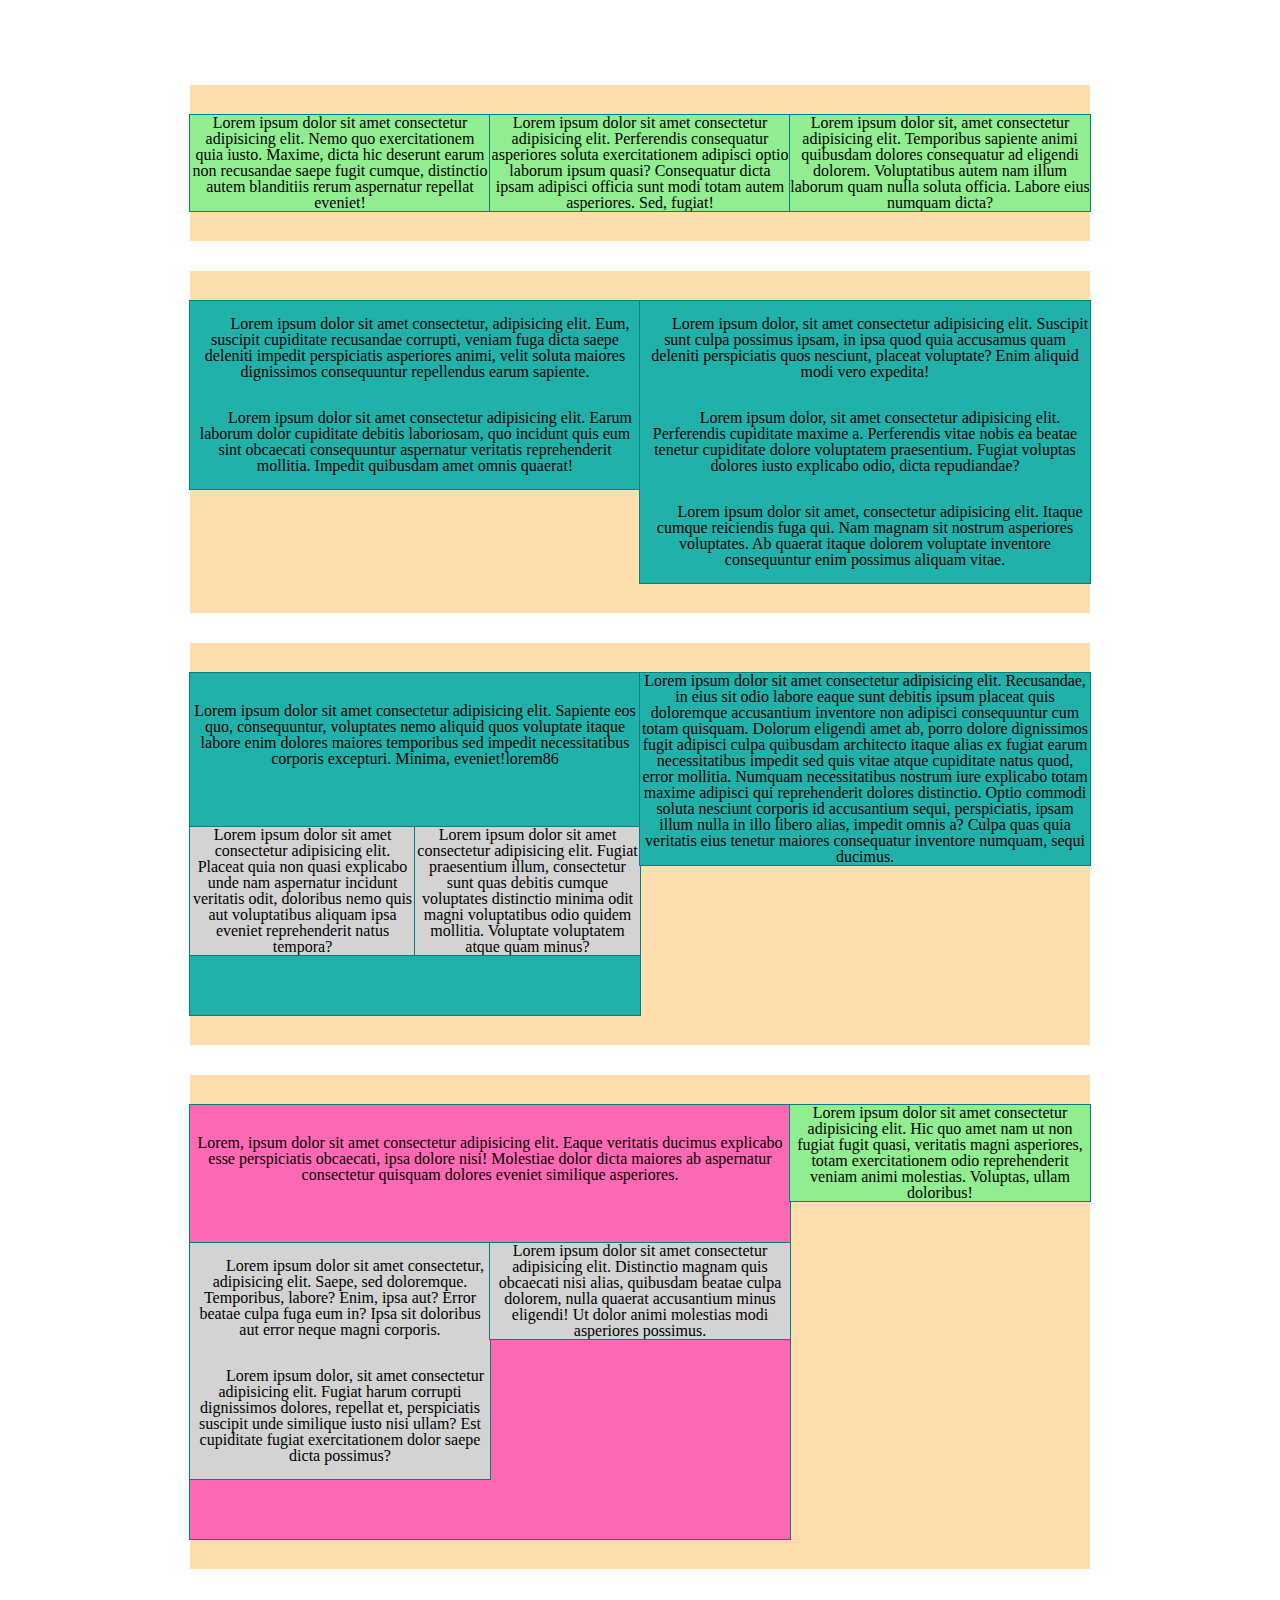
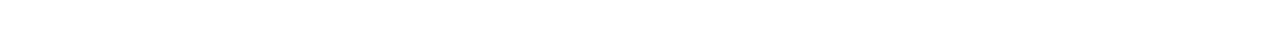
==== after.html @ f096dd6b "first commit" ====
<!DOCTYPE html>
<html lang="zxx">
<head>
    <meta charset="UTF-8">
    <title>After</title>
    <link rel="stylesheet" href="css/main.css">
</head>
<body class="flo">
<div class="wrapper">
 
    <div class="block_1 clearfix">
        <div class="first">Lorem ipsum dolor sit amet consectetur adipisicing elit. Nemo quo exercitationem quia iusto. Maxime, dicta hic deserunt earum non recusandae saepe fugit cumque, distinctio autem blanditiis rerum aspernatur repellat eveniet!</div>
        <div class="first">Lorem ipsum dolor sit amet consectetur adipisicing elit. Perferendis consequatur asperiores soluta exercitationem adipisci optio laborum ipsum quasi? Consequatur dicta ipsam adipisci officia sunt modi totam autem asperiores. Sed, fugiat!</div>
        <div class="first">Lorem ipsum dolor sit, amet consectetur adipisicing elit. Temporibus sapiente animi quibusdam dolores consequatur ad eligendi dolorem. Voluptatibus autem nam illum laborum quam nulla soluta officia. Labore eius numquam dicta?</div>
    </div>

    <div class="block_1 clearfix">
        <div class="second">
            <p>Lorem ipsum dolor sit amet consectetur, adipisicing elit. Eum, suscipit cupiditate recusandae corrupti, veniam fuga dicta saepe deleniti impedit perspiciatis asperiores animi, velit soluta maiores dignissimos consequuntur repellendus earum sapiente.</p>
            <p>Lorem ipsum dolor sit amet consectetur adipisicing elit. Earum laborum dolor cupiditate debitis laboriosam, quo incidunt quis eum sint obcaecati consequuntur aspernatur veritatis reprehenderit mollitia. Impedit quibusdam amet omnis quaerat!</p>
        </div>
        <div class="second">
            <p>Lorem ipsum dolor, sit amet consectetur adipisicing elit. Suscipit sunt culpa possimus ipsam, in ipsa quod quia accusamus quam deleniti perspiciatis quos nesciunt, placeat voluptate? Enim aliquid modi vero expedita!</p>
            <p>Lorem ipsum dolor, sit amet consectetur adipisicing elit. Perferendis cupiditate maxime a. Perferendis vitae nobis ea beatae tenetur cupiditate dolore voluptatem praesentium. Fugiat voluptas dolores iusto explicabo odio, dicta repudiandae?</p>
            <p>Lorem ipsum dolor sit amet, consectetur adipisicing elit. Itaque cumque reiciendis fuga qui. Nam magnam sit nostrum asperiores voluptates. Ab quaerat itaque dolorem voluptate inventore consequuntur enim possimus aliquam vitae.</p>
        </div>
    </div>

    <div class="block_1 clearfix">
        <div class="second clearfix">
            <div>Lorem ipsum dolor sit amet consectetur adipisicing elit. Sapiente eos quo, consequuntur, voluptates nemo aliquid quos voluptate itaque labore enim dolores maiores temporibus sed impedit necessitatibus corporis excepturi. Minima, eveniet!lorem86
            </div>
            <div class="clearfix">
                <div class="third">Lorem ipsum dolor sit amet consectetur adipisicing elit. Placeat quia non quasi explicabo unde nam aspernatur incidunt veritatis odit, doloribus nemo quis aut voluptatibus aliquam ipsa eveniet reprehenderit natus tempora?</div>
                <div class="third">Lorem ipsum dolor sit amet consectetur adipisicing elit. Fugiat praesentium illum, consectetur sunt quas debitis cumque voluptates distinctio minima odit magni voluptatibus odio quidem mollitia. Voluptate voluptatem atque quam minus?</div>
            </div>
        </div>
        <div class="second">Lorem ipsum dolor sit amet consectetur adipisicing elit. Recusandae, in eius sit odio labore eaque sunt debitis ipsum placeat quis doloremque accusantium inventore non adipisci consequuntur cum totam quisquam. Dolorum eligendi amet ab, porro dolore dignissimos fugit adipisci culpa quibusdam architecto itaque alias ex fugiat earum necessitatibus impedit sed quis vitae atque cupiditate natus quod, error mollitia. Numquam necessitatibus nostrum iure explicabo totam maxime adipisci qui reprehenderit dolores distinctio. Optio commodi soluta nesciunt corporis id accusantium sequi, perspiciatis, ipsam illum nulla in illo libero alias, impedit omnis a? Culpa quas quia veritatis eius tenetur maiores consequatur inventore numquam, sequi ducimus.</div>
    </div>

    <div class="block_1 clearfix">
        <div class="four_l clearfix">
            <div>Lorem, ipsum dolor sit amet consectetur adipisicing elit. Eaque veritatis ducimus explicabo esse perspiciatis obcaecati, ipsa dolore nisi! Molestiae dolor dicta maiores ab aspernatur consectetur quisquam dolores eveniet similique asperiores.</div>
            <div class="clearfix">
                <div class="third">
                    <p>Lorem ipsum dolor sit amet consectetur, adipisicing elit. Saepe, sed doloremque. Temporibus, labore? Enim, ipsa aut? Error beatae culpa fuga eum in? Ipsa sit doloribus aut error neque magni corporis.</p>
                    <p>Lorem ipsum dolor, sit amet consectetur adipisicing elit. Fugiat harum corrupti dignissimos dolores, repellat et, perspiciatis suscipit unde similique iusto nisi ullam? Est cupiditate fugiat exercitationem dolor saepe dicta possimus?</p>
                </div>
                <div class="third">Lorem ipsum dolor sit amet consectetur adipisicing elit. Distinctio magnam quis obcaecati nisi alias, quibusdam beatae culpa dolorem, nulla quaerat accusantium minus eligendi! Ut dolor animi molestias modi asperiores possimus.</div>
            </div>
        </div>
        <div class="first">Lorem ipsum dolor sit amet consectetur adipisicing elit. Hic quo amet nam ut non fugiat fugit quasi, veritatis magni asperiores, totam exercitationem odio reprehenderit veniam animi molestias. Voluptas, ullam doloribus!</div>
    </div>

</div>
</body>
</html>
---- css/main.css ----
@import url('reset.css');
@import url('style.css');
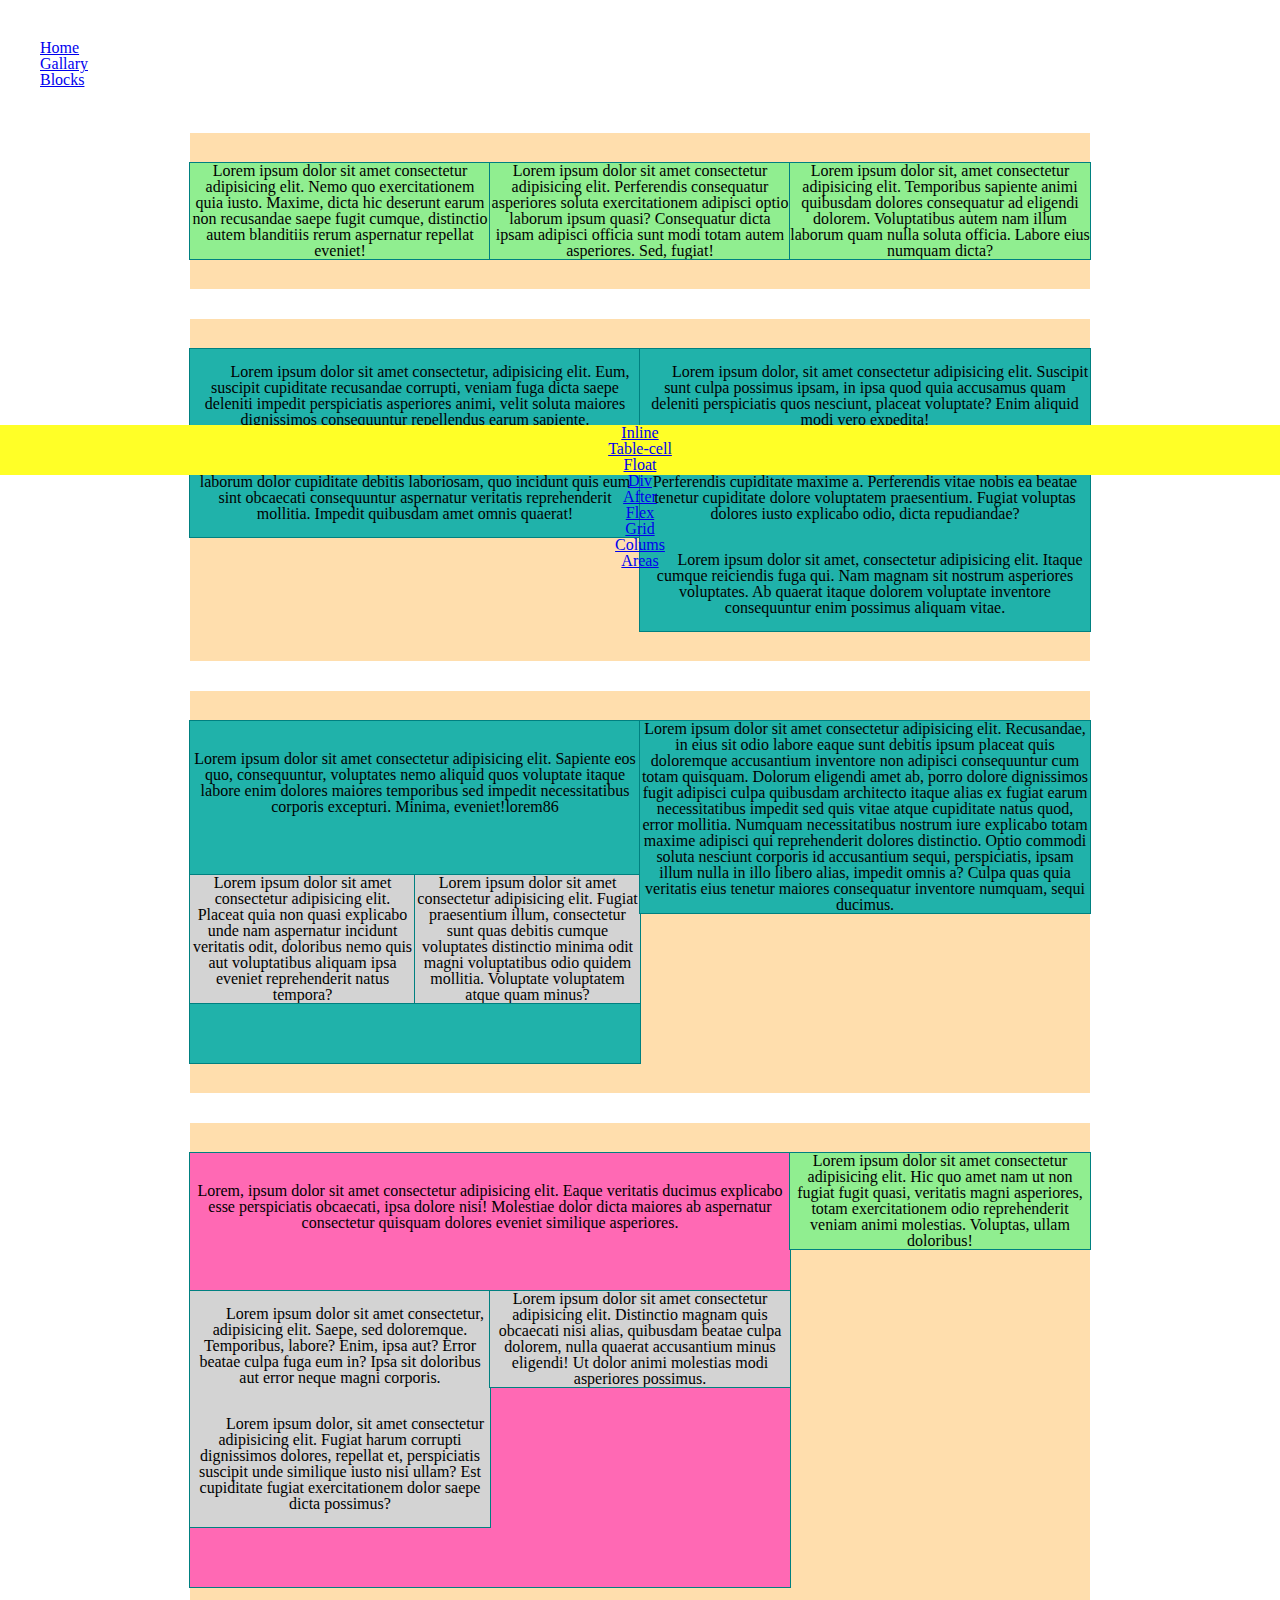
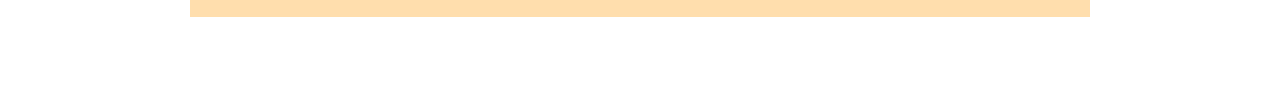
==== commit f9c9489b: "Add files via upload" ====
--- a/after.html
+++ b/after.html
@@ -1,57 +1,85 @@
-<!DOCTYPE html>
-<html lang="zxx">
-<head>
-    <meta charset="UTF-8">
-    <title>After</title>
-    <link rel="stylesheet" href="css/main.css">
-</head>
-<body class="flo">
-<div class="wrapper">
- 
-    <div class="block_1 clearfix">
-        <div class="first">Lorem ipsum dolor sit amet consectetur adipisicing elit. Nemo quo exercitationem quia iusto. Maxime, dicta hic deserunt earum non recusandae saepe fugit cumque, distinctio autem blanditiis rerum aspernatur repellat eveniet!</div>
-        <div class="first">Lorem ipsum dolor sit amet consectetur adipisicing elit. Perferendis consequatur asperiores soluta exercitationem adipisci optio laborum ipsum quasi? Consequatur dicta ipsam adipisci officia sunt modi totam autem asperiores. Sed, fugiat!</div>
-        <div class="first">Lorem ipsum dolor sit, amet consectetur adipisicing elit. Temporibus sapiente animi quibusdam dolores consequatur ad eligendi dolorem. Voluptatibus autem nam illum laborum quam nulla soluta officia. Labore eius numquam dicta?</div>
-    </div>
-
-    <div class="block_1 clearfix">
-        <div class="second">
-            <p>Lorem ipsum dolor sit amet consectetur, adipisicing elit. Eum, suscipit cupiditate recusandae corrupti, veniam fuga dicta saepe deleniti impedit perspiciatis asperiores animi, velit soluta maiores dignissimos consequuntur repellendus earum sapiente.</p>
-            <p>Lorem ipsum dolor sit amet consectetur adipisicing elit. Earum laborum dolor cupiditate debitis laboriosam, quo incidunt quis eum sint obcaecati consequuntur aspernatur veritatis reprehenderit mollitia. Impedit quibusdam amet omnis quaerat!</p>
-        </div>
-        <div class="second">
-            <p>Lorem ipsum dolor, sit amet consectetur adipisicing elit. Suscipit sunt culpa possimus ipsam, in ipsa quod quia accusamus quam deleniti perspiciatis quos nesciunt, placeat voluptate? Enim aliquid modi vero expedita!</p>
-            <p>Lorem ipsum dolor, sit amet consectetur adipisicing elit. Perferendis cupiditate maxime a. Perferendis vitae nobis ea beatae tenetur cupiditate dolore voluptatem praesentium. Fugiat voluptas dolores iusto explicabo odio, dicta repudiandae?</p>
-            <p>Lorem ipsum dolor sit amet, consectetur adipisicing elit. Itaque cumque reiciendis fuga qui. Nam magnam sit nostrum asperiores voluptates. Ab quaerat itaque dolorem voluptate inventore consequuntur enim possimus aliquam vitae.</p>
-        </div>
-    </div>
-
-    <div class="block_1 clearfix">
-        <div class="second clearfix">
-            <div>Lorem ipsum dolor sit amet consectetur adipisicing elit. Sapiente eos quo, consequuntur, voluptates nemo aliquid quos voluptate itaque labore enim dolores maiores temporibus sed impedit necessitatibus corporis excepturi. Minima, eveniet!lorem86
-            </div>
-            <div class="clearfix">
-                <div class="third">Lorem ipsum dolor sit amet consectetur adipisicing elit. Placeat quia non quasi explicabo unde nam aspernatur incidunt veritatis odit, doloribus nemo quis aut voluptatibus aliquam ipsa eveniet reprehenderit natus tempora?</div>
-                <div class="third">Lorem ipsum dolor sit amet consectetur adipisicing elit. Fugiat praesentium illum, consectetur sunt quas debitis cumque voluptates distinctio minima odit magni voluptatibus odio quidem mollitia. Voluptate voluptatem atque quam minus?</div>
-            </div>
-        </div>
-        <div class="second">Lorem ipsum dolor sit amet consectetur adipisicing elit. Recusandae, in eius sit odio labore eaque sunt debitis ipsum placeat quis doloremque accusantium inventore non adipisci consequuntur cum totam quisquam. Dolorum eligendi amet ab, porro dolore dignissimos fugit adipisci culpa quibusdam architecto itaque alias ex fugiat earum necessitatibus impedit sed quis vitae atque cupiditate natus quod, error mollitia. Numquam necessitatibus nostrum iure explicabo totam maxime adipisci qui reprehenderit dolores distinctio. Optio commodi soluta nesciunt corporis id accusantium sequi, perspiciatis, ipsam illum nulla in illo libero alias, impedit omnis a? Culpa quas quia veritatis eius tenetur maiores consequatur inventore numquam, sequi ducimus.</div>
-    </div>
-
-    <div class="block_1 clearfix">
-        <div class="four_l clearfix">
-            <div>Lorem, ipsum dolor sit amet consectetur adipisicing elit. Eaque veritatis ducimus explicabo esse perspiciatis obcaecati, ipsa dolore nisi! Molestiae dolor dicta maiores ab aspernatur consectetur quisquam dolores eveniet similique asperiores.</div>
-            <div class="clearfix">
-                <div class="third">
-                    <p>Lorem ipsum dolor sit amet consectetur, adipisicing elit. Saepe, sed doloremque. Temporibus, labore? Enim, ipsa aut? Error beatae culpa fuga eum in? Ipsa sit doloribus aut error neque magni corporis.</p>
-                    <p>Lorem ipsum dolor, sit amet consectetur adipisicing elit. Fugiat harum corrupti dignissimos dolores, repellat et, perspiciatis suscipit unde similique iusto nisi ullam? Est cupiditate fugiat exercitationem dolor saepe dicta possimus?</p>
-                </div>
-                <div class="third">Lorem ipsum dolor sit amet consectetur adipisicing elit. Distinctio magnam quis obcaecati nisi alias, quibusdam beatae culpa dolorem, nulla quaerat accusantium minus eligendi! Ut dolor animi molestias modi asperiores possimus.</div>
-            </div>
-        </div>
-        <div class="first">Lorem ipsum dolor sit amet consectetur adipisicing elit. Hic quo amet nam ut non fugiat fugit quasi, veritatis magni asperiores, totam exercitationem odio reprehenderit veniam animi molestias. Voluptas, ullam doloribus!</div>
-    </div>
-
-</div>
-</body>
+<!DOCTYPE html>
+<html lang="zxx">
+<head>
+    <meta charset="UTF-8">
+    <title>After</title>
+    <link rel="stylesheet" href="css/main.css">
+</head>
+<body class="flo">
+
+    <ul class="gl">
+        <li class="li_1"><a class="silka" href="index.html">Home</a></li>
+        <li class="li_1"><a class="silka" href="gallery.html">Gallary</a></li>
+        <li class="li_1 rod ro_3">
+          <a class="silka" href="#">Blocks</a>
+          <ul class="gl abs">
+              <li class="li_1"><a class="silka" href="inline_block.html">Inline</a></li>
+              <li class="li_1"><a class="silka" href="table_cell.htm">Table-cell</a></li>
+              <li class="li_1 rod ro_2">
+                <a class="silka" href="#">Float</a>
+                <ul class="gl abs_2">
+                  <li class="li_1"><a class="silka" href="float.html">Div</a></li>
+                  <li class="li_1"><a class="silka" href="#">After</a></li>
+                </ul>
+              </li>
+              <li class="li_1"><a class="silka" href="flex.html">Flex</a></li>
+              <li class="li_1 rod ro">
+                <a class="silka" href="#">Grid</a>
+                <ul class="gl abs_3">
+                  <li class="li_1"><a class="silka" href="grid_colums.html">Colums</a></li>
+                  <li class="li_1"><a class="silka" href="grid_areas.html">Areas</a></li>
+                </ul>
+              </li>
+          </ul>
+        </li>
+      </ul>
+
+<div class="wrapper">
+ 
+    <div class="block_1 clearfix">
+        <div class="first">Lorem ipsum dolor sit amet consectetur adipisicing elit. Nemo quo exercitationem quia iusto. Maxime, dicta hic deserunt earum non recusandae saepe fugit cumque, distinctio autem blanditiis rerum aspernatur repellat eveniet!</div>
+        <div class="first">Lorem ipsum dolor sit amet consectetur adipisicing elit. Perferendis consequatur asperiores soluta exercitationem adipisci optio laborum ipsum quasi? Consequatur dicta ipsam adipisci officia sunt modi totam autem asperiores. Sed, fugiat!</div>
+        <div class="first">Lorem ipsum dolor sit, amet consectetur adipisicing elit. Temporibus sapiente animi quibusdam dolores consequatur ad eligendi dolorem. Voluptatibus autem nam illum laborum quam nulla soluta officia. Labore eius numquam dicta?</div>
+    </div>
+
+    <div class="block_1 clearfix">
+        <div class="second">
+            <p>Lorem ipsum dolor sit amet consectetur, adipisicing elit. Eum, suscipit cupiditate recusandae corrupti, veniam fuga dicta saepe deleniti impedit perspiciatis asperiores animi, velit soluta maiores dignissimos consequuntur repellendus earum sapiente.</p>
+            <p>Lorem ipsum dolor sit amet consectetur adipisicing elit. Earum laborum dolor cupiditate debitis laboriosam, quo incidunt quis eum sint obcaecati consequuntur aspernatur veritatis reprehenderit mollitia. Impedit quibusdam amet omnis quaerat!</p>
+        </div>
+        <div class="second">
+            <p>Lorem ipsum dolor, sit amet consectetur adipisicing elit. Suscipit sunt culpa possimus ipsam, in ipsa quod quia accusamus quam deleniti perspiciatis quos nesciunt, placeat voluptate? Enim aliquid modi vero expedita!</p>
+            <p>Lorem ipsum dolor, sit amet consectetur adipisicing elit. Perferendis cupiditate maxime a. Perferendis vitae nobis ea beatae tenetur cupiditate dolore voluptatem praesentium. Fugiat voluptas dolores iusto explicabo odio, dicta repudiandae?</p>
+            <p>Lorem ipsum dolor sit amet, consectetur adipisicing elit. Itaque cumque reiciendis fuga qui. Nam magnam sit nostrum asperiores voluptates. Ab quaerat itaque dolorem voluptate inventore consequuntur enim possimus aliquam vitae.</p>
+        </div>
+    </div>
+
+    <div class="block_1 clearfix">
+        <div class="second clearfix">
+            <div>Lorem ipsum dolor sit amet consectetur adipisicing elit. Sapiente eos quo, consequuntur, voluptates nemo aliquid quos voluptate itaque labore enim dolores maiores temporibus sed impedit necessitatibus corporis excepturi. Minima, eveniet!lorem86
+            </div>
+            <div class="clearfix">
+                <div class="third">Lorem ipsum dolor sit amet consectetur adipisicing elit. Placeat quia non quasi explicabo unde nam aspernatur incidunt veritatis odit, doloribus nemo quis aut voluptatibus aliquam ipsa eveniet reprehenderit natus tempora?</div>
+                <div class="third">Lorem ipsum dolor sit amet consectetur adipisicing elit. Fugiat praesentium illum, consectetur sunt quas debitis cumque voluptates distinctio minima odit magni voluptatibus odio quidem mollitia. Voluptate voluptatem atque quam minus?</div>
+            </div>
+        </div>
+        <div class="second">Lorem ipsum dolor sit amet consectetur adipisicing elit. Recusandae, in eius sit odio labore eaque sunt debitis ipsum placeat quis doloremque accusantium inventore non adipisci consequuntur cum totam quisquam. Dolorum eligendi amet ab, porro dolore dignissimos fugit adipisci culpa quibusdam architecto itaque alias ex fugiat earum necessitatibus impedit sed quis vitae atque cupiditate natus quod, error mollitia. Numquam necessitatibus nostrum iure explicabo totam maxime adipisci qui reprehenderit dolores distinctio. Optio commodi soluta nesciunt corporis id accusantium sequi, perspiciatis, ipsam illum nulla in illo libero alias, impedit omnis a? Culpa quas quia veritatis eius tenetur maiores consequatur inventore numquam, sequi ducimus.</div>
+    </div>
+
+    <div class="block_1 clearfix">
+        <div class="four_l clearfix">
+            <div>Lorem, ipsum dolor sit amet consectetur adipisicing elit. Eaque veritatis ducimus explicabo esse perspiciatis obcaecati, ipsa dolore nisi! Molestiae dolor dicta maiores ab aspernatur consectetur quisquam dolores eveniet similique asperiores.</div>
+            <div class="clearfix">
+                <div class="third">
+                    <p>Lorem ipsum dolor sit amet consectetur, adipisicing elit. Saepe, sed doloremque. Temporibus, labore? Enim, ipsa aut? Error beatae culpa fuga eum in? Ipsa sit doloribus aut error neque magni corporis.</p>
+                    <p>Lorem ipsum dolor, sit amet consectetur adipisicing elit. Fugiat harum corrupti dignissimos dolores, repellat et, perspiciatis suscipit unde similique iusto nisi ullam? Est cupiditate fugiat exercitationem dolor saepe dicta possimus?</p>
+                </div>
+                <div class="third">Lorem ipsum dolor sit amet consectetur adipisicing elit. Distinctio magnam quis obcaecati nisi alias, quibusdam beatae culpa dolorem, nulla quaerat accusantium minus eligendi! Ut dolor animi molestias modi asperiores possimus.</div>
+            </div>
+        </div>
+        <div class="first">Lorem ipsum dolor sit amet consectetur adipisicing elit. Hic quo amet nam ut non fugiat fugit quasi, veritatis magni asperiores, totam exercitationem odio reprehenderit veniam animi molestias. Voluptas, ullam doloribus!</div>
+    </div>
+
+</div>
+</body>
 </html>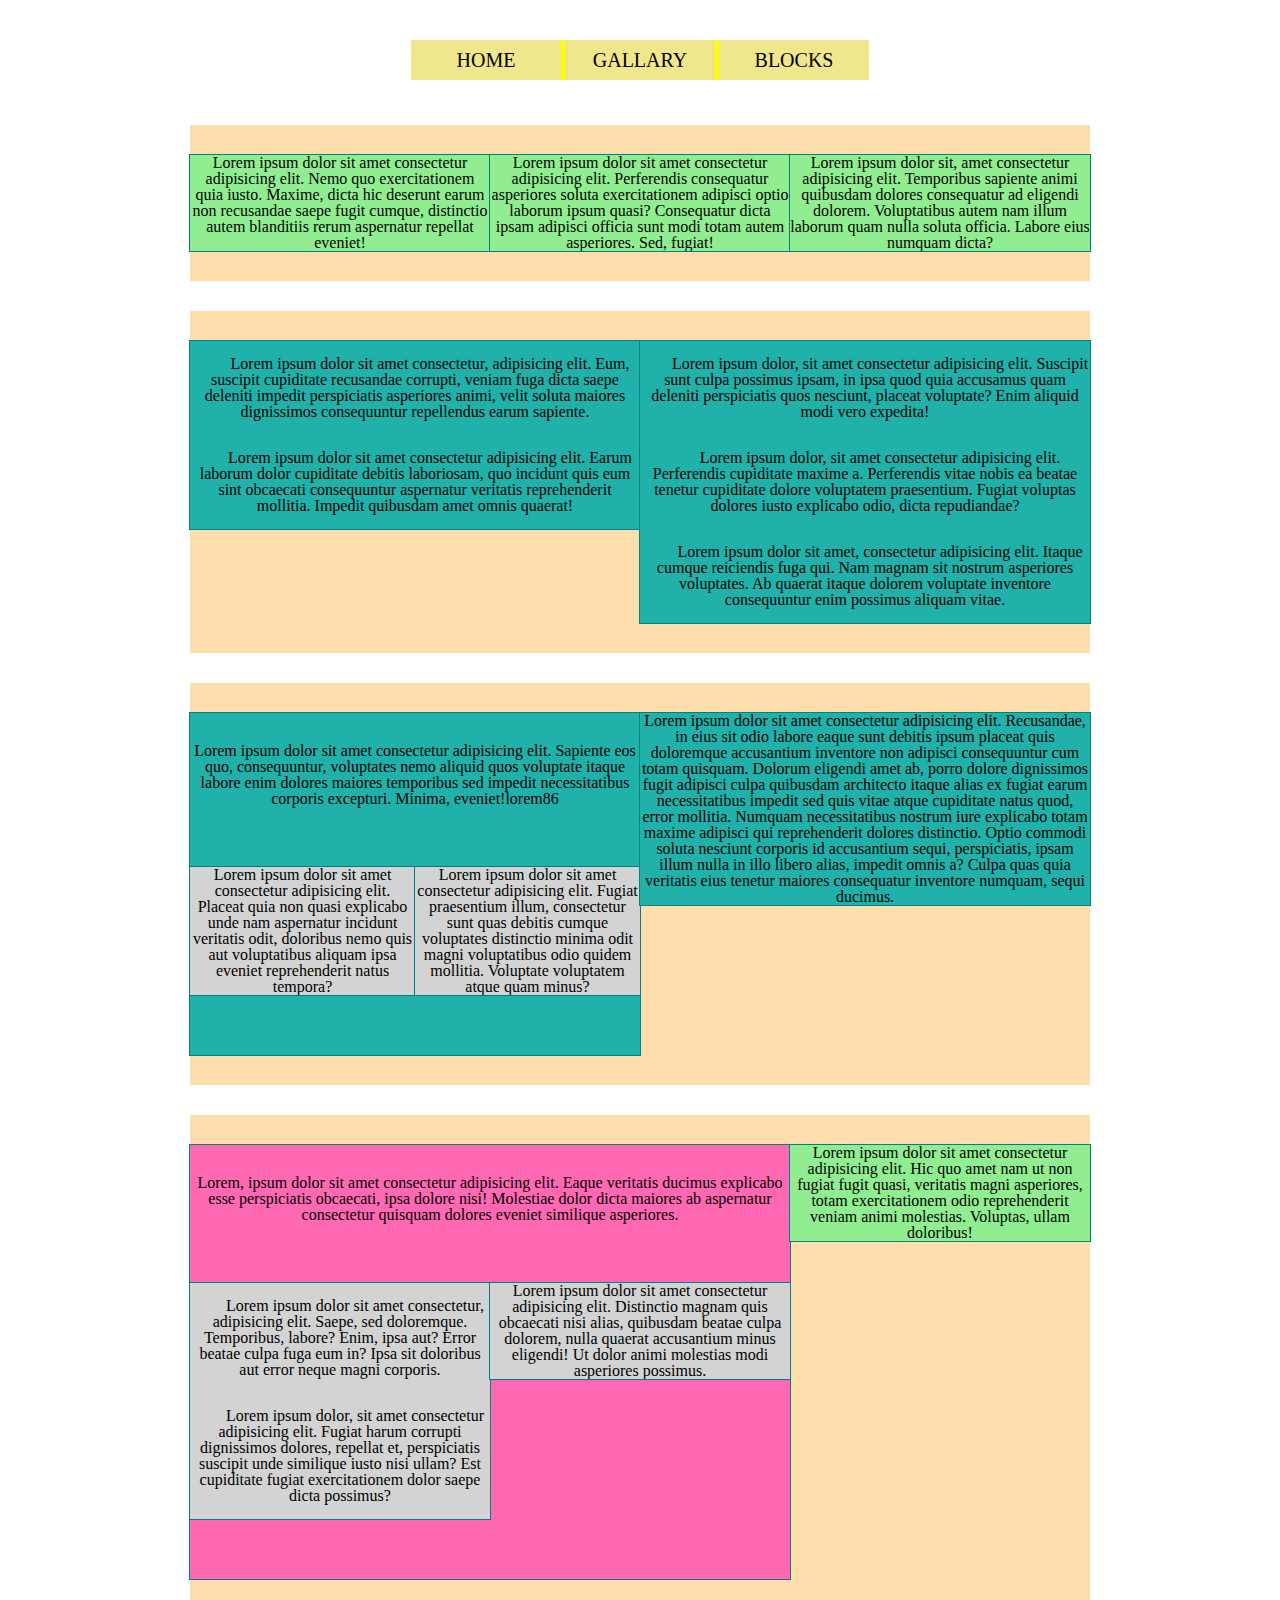
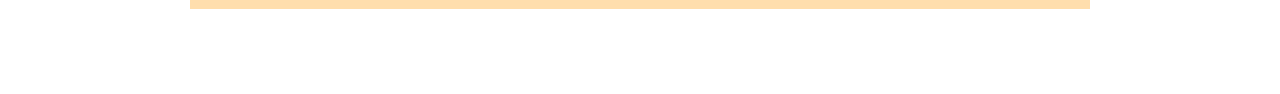
==== commit 3e9365fd: "Add files via upload" ====
--- a/after.html
+++ b/after.html
@@ -12,7 +12,7 @@
         <li class="li_1"><a class="silka" href="gallery.html">Gallary</a></li>
         <li class="li_1 rod ro_3">
           <a class="silka" href="#">Blocks</a>
-          <ul class="gl abs">
+          <ul class="gl abs_0">
               <li class="li_1"><a class="silka" href="inline_block.html">Inline</a></li>
               <li class="li_1"><a class="silka" href="table_cell.htm">Table-cell</a></li>
               <li class="li_1 rod ro_2">
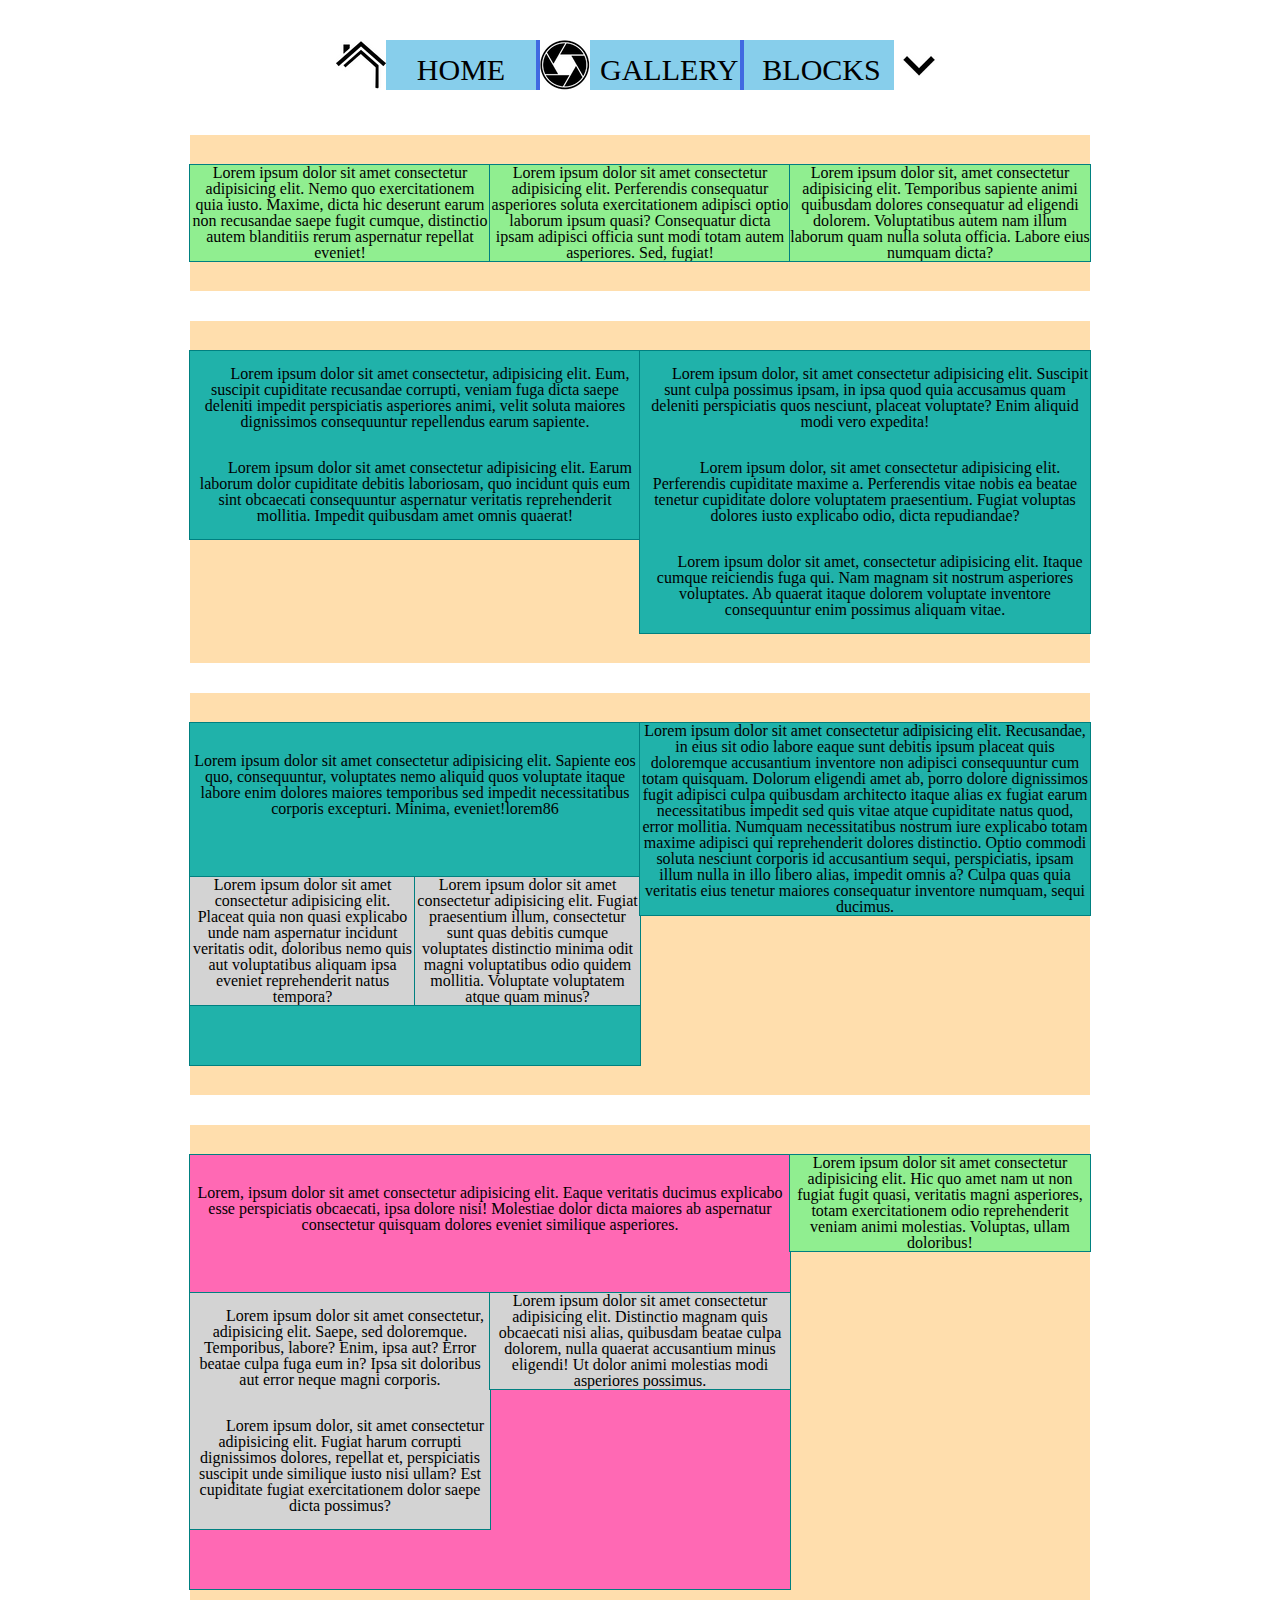
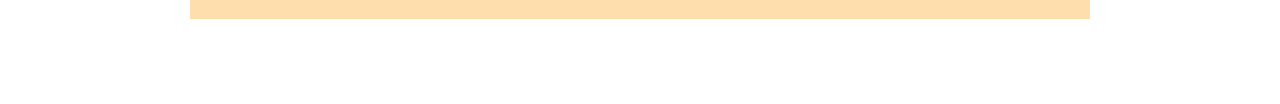
==== commit 4628f182: "Add files via upload" ====
--- a/after.html
+++ b/after.html
@@ -7,29 +7,29 @@
 </head>
 <body class="flo">
 
-    <ul class="gl">
-        <li class="li_1"><a class="silka" href="index.html">Home</a></li>
-        <li class="li_1"><a class="silka" href="gallery.html">Gallary</a></li>
-        <li class="li_1 rod ro_3">
-          <a class="silka" href="#">Blocks</a>
-          <ul class="gl abs_0">
-              <li class="li_1"><a class="silka" href="inline_block.html">Inline</a></li>
-              <li class="li_1"><a class="silka" href="table_cell.htm">Table-cell</a></li>
-              <li class="li_1 rod ro_2">
-                <a class="silka" href="#">Float</a>
-                <ul class="gl abs_2">
-                  <li class="li_1"><a class="silka" href="float.html">Div</a></li>
-                  <li class="li_1"><a class="silka" href="#">After</a></li>
-                </ul>
-              </li>
-              <li class="li_1"><a class="silka" href="flex.html">Flex</a></li>
-              <li class="li_1 rod ro">
-                <a class="silka" href="#">Grid</a>
-                <ul class="gl abs_3">
-                  <li class="li_1"><a class="silka" href="grid_colums.html">Colums</a></li>
-                  <li class="li_1"><a class="silka" href="grid_areas.html">Areas</a></li>
-                </ul>
-              </li>
+    <ul class="mainmenu">
+        <li class="home"><a href="index.html">Home</a></li>
+        <li class="gallery"><a href="gallery.html">Gallery</a></li>
+        <li class="blocks_1">
+          <a class="blocks_1_1" href="#">Blocks</a>
+          <ul class="submenu">
+            <li><a href="inline_block.html">Inline</a></li>
+            <li><a href="table_cell.htm">Table-cell</a></li>
+            <li><a href="float.html">Float</a></li>
+            <li class="menu_fl_1">
+              <a class="menu_fl_1_1" href="#">Flex</a>
+              <ul class="menu_fl">
+                <li><a href="flex.html">Div</a></li>
+                <li><a href="#">After</a></li>
+              </ul>
+            </li>
+            <li class="menu_gr_1">
+              <a class="menu_gr_1_1" href="#">Grid</a>
+              <ul class="menu_gr">
+                <li><a href="grid_colums.html">Colums</a></li>
+                <li><a href="grid_areas.html">Areas</a></li>
+              </ul>
+            </li>
           </ul>
         </li>
       </ul>
